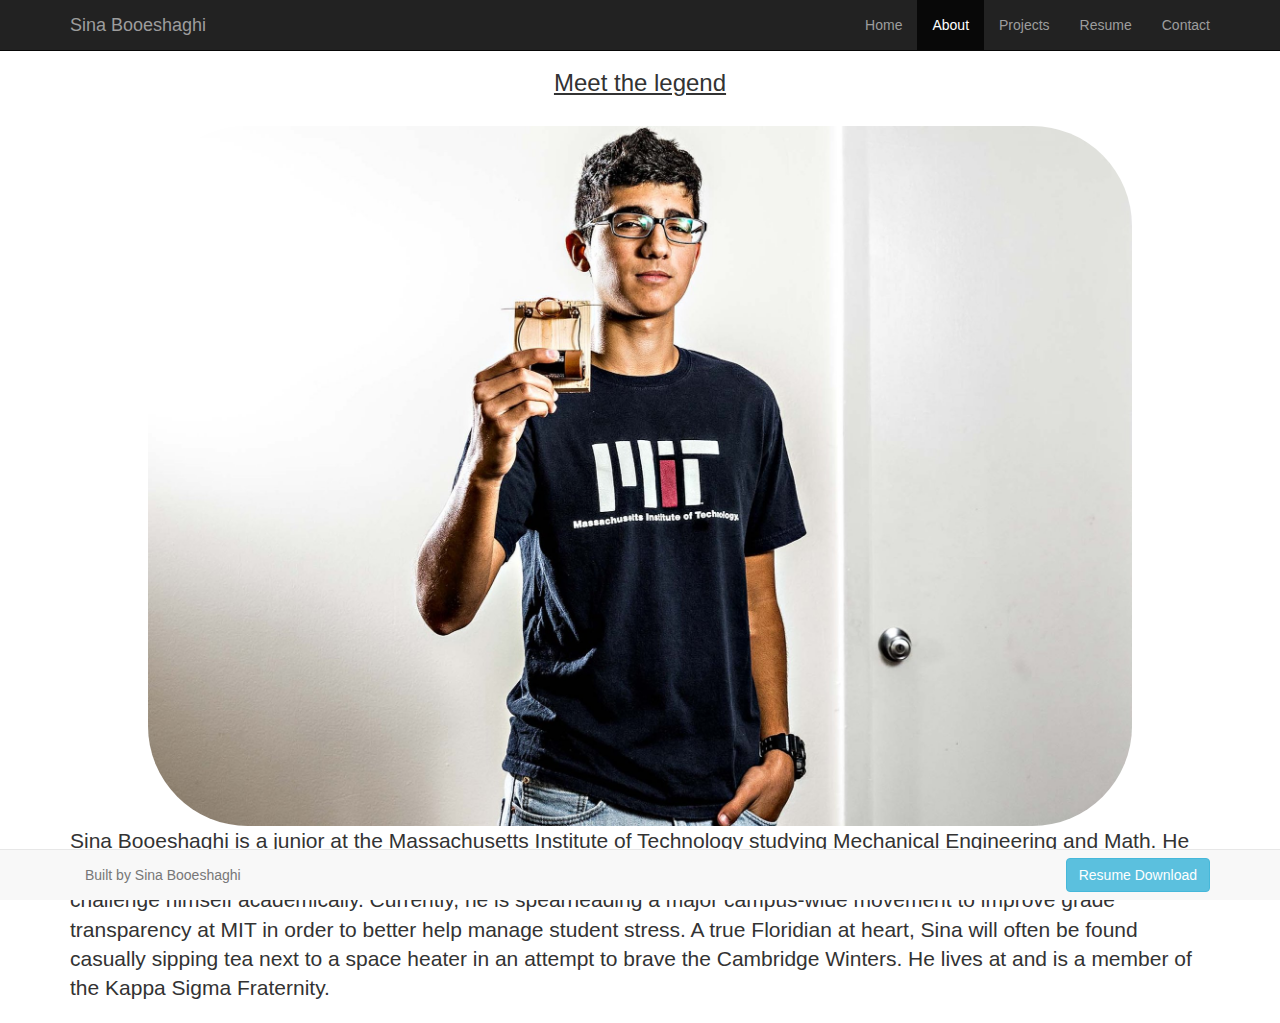
==== about.html @ 24eb37bc "bug fixes" ====
<!-- index.html for your very first website!! -->

    <!DOCTYPE html>

<html>

	<head>
		<title>Sina Booeshaghi</title>
		<meta name="viewport" content = "width=device-width, initial-scale=1.0">
		<link href = "css/bootstrap.min.css" rel = "stylesheet">
		<link href = "css/styles.css" rel = "stylesheet">
        
	</head>

	<body>
		<script src="http://code.jquery.com/jquery-1.11.3.min.js"></script>
		<script src="js/bootstrap.js"></script>
        
        <!-- Top Nav Bar -->
		<div class = "navbar navbar-inverse navbar-fixed-top" role="navigation"><!--this can be changed to navbar-static-top if issue-->
	  		<div class="container">
		  		<div class = "navbar-header">
		  			<a class = "navbar-brand" href="index.html">Sina Booeshaghi</a>
                    <!-- This engages the mobile selection when screen size gets small -->
		  			<button type="button" class = "navbar-toggle" data-toggle = "collapse" data-target = ".navHeaderCollapse">
		  				<span class = "icon-bar"></span>
		  				<span class = "icon-bar"></span>
		  				<span class = "icon-bar"></span>
		  			</button>
		  		</div>

	  			<div class = "collapse navbar-collapse navHeaderCollapse">
	  				<ul class = "nav navbar-nav navbar-right">
                        
                        <!-- Nav Bar Components -->
	  					<li><a href = "index.html">Home</a></li>
	  					<li class="active"><a href = "about.html">About</a></li>
                        <!-- Projects link has a dropdown menu for the different projects -->
	  					<!--<li class = "dropdown">
	  						<a href = "#" class = "dropdown-toggle" data-toggle = "dropdown">Projects <b class = "caret"></b></a>
	  						<ul class = "dropdown-menu">
	  							<li><a href = "#">P1</a></li>
	  							<li><a href = "#">P2</a></li>
	  							<li><a href = "#">P3</a></li>
	  						</ul>
	  					</li>-->
                        <li><a href = "projects.html">Projects</a></li>
	  					<li><a href = "./resume.pdf">Resume</a></li>
	  					<li><a href = "contact.html">Contact</a></li>

	  				</ul>
  				</div>
  			</div>
	 	</div>
        
          
        <!-- Bottom Nav bar -->
	 	<div class = "navbar navbar-default navbar-fixed-bottom">
	 		<div class = "container">
                <p class = "navbar-text pull-left">Built by Sina Booeshaghi</p>
                <!-- This is where you link your resume within the local files -->
                <a href="./resume.pdf" class = "navbar-btn btn-info btn pull-right">Resume Download</a>
	 		</div>

	 	</div>
        <div class="container" style="padding-top:50px;">
        <div class="row">
            <div class="col-md-12 text-center" style="padding-bottom:20px;">
                <h3><u>Meet the legend</u></h3>
            </div>
            <div class="col-md-12">
                <a href="#"><img class="img-responsive img-rounded center-block" src="./css/pbpimg2.jpg" style="max-height:700px;border-radius:100px"></a>
            </div>
            <div class="col-md-12">
                
                <p class="lead">Sina Booeshaghi is a junior at the Massachusetts Institute of Technology studying Mechanical Engineering and Math. He is co-president of MIT-ASME, Corporate Relations director of TechX, and Chair of Education, yet still finds time to challenge himself academically. Currently, he is spearheading a major campus-wide movement to improve grade transparency at MIT in order to better help manage student stress. A true Floridian at heart, Sina will often be found casually sipping tea next to a space heater in an attempt to brave the Cambridge Winters. He lives at and is a member of the Kappa Sigma Fraternity.</p>
            </div>
        </div>
        </div>
        
        
        
        
        <!--<div class="container">
            <div class="row">
                <!--<div class="col-md-3 text-center">
                    <img class="about-icon" src="http://media.cmgdigital.com/shared/img/photos/2013/05/07/b3/d5/20130506_npc_booeshaghi_006.jpg">
                </div>
                
                <div class="col-md-4" style="padding-top:100px;">
                    <img href="./css/pbpimg.jpg">
                </div>
                <div class="col-md-12" style="padding-top:100px;">
                    <h1>Meet the legend</h1>
                    <p>Sina Booeshaghi is a junior at the Massachusetts Institute of Technology studying Mechanical Engineering and Math. He is co-president of MIT-ASME, Corporate Relations director of TechX, and Chair of Education, yet still finds time to challenge himself academically. Currently, he is spearheading a major campus-wide movement to improve grade transparency at MIT in order to better help manage student stress. A true Floridian at heart, Sina will often be found casually sipping tea next to a space heater in an attempt to brave the Cambridge Winters. He lives at and is a member of the Kappa Sigma Fraternity</p>
                </div>
            </div>
        </div>-->
        
        
        
                    <!--<img class="media-object" src="http://media.cmgdigital.com/shared/img/photos/2013/05/07/b3/d5/20130506_npc_booeshaghi_006.jpg" alt="Image not found :(">-->

        <!--
        <div class="jumbotron" style="background-color:white; padding-top:150px">
            <div class="container">
            <div class="row">
                <div class="col-md-6">
                    
                </div>
                
                <div  class="col-md-6">
                    <p>Sina Booeshaghi is a junior at the Massachusetts Institute of Technology studying Mechanical Engineering and Math. He is co-president of MIT-ASME, Corporate Relations director of TechX, and Chair of Education, yet still finds time to challenge himself academically. Currently, he is spearheading a major campus-wide movement to improve grade transparency at MIT in order to better help manage student stress. A true Floridian at heart, Sina will often be found casually sipping tea next to a space heater in an attempt to brave the Cambridge Winters. He lives at and is a member of the Kappa Sigma Fraternity</p>
                
                </div>
            
            </div>
            </div>
        
        </div>
-->

<!--
		<center>
			<h1><u>Sina Booeshaghi</u></h1>

	 

	  		<img src="http://media.cmgdigital.com/shared/img/photos/2013/05/07/b3/d5/20130506_npc_booeshaghi_006.jpg" width="420" height="300">

 

 
		</center>


		<h2>Feel free to peruse, this is a work in progress</h2>

		Sina Booeshaghi is a junior at the Massachusetts Institute of Technology studying Mechanical Engineering and Math. He is co-president of MIT-ASME, Corporate Relations director of TechX, and Chair of Education, yet still finds time to challenge himself academically. Currently, he is spearheading a major campus-wide movement to improve grade transparency at MIT in order to better help manage student stress. A true Floridian at heart, Sina will often be found casually sipping tea next to a space heater in an attempt to brave the Cambridge Winters. He lives at and is a member of the Kappa Sigma Fraternity.<P>
		<center>
			<h4>Copyright © 2015, by
			<a href="https://www.linkedin.com/pub/ali-sina-booeshaghi/82/29a/57b">Sina Booeshaghi</a>
			</h4>
		</center>-->


	</body>

</html>
---- css/styles.css ----
.vertical-center {
    min-height: 100%;
    min-height: 100vh;
    display: flex;
    align-items: center;
    justify-content: center;
    flex-direction: column;
}

.offset {
    padding-bottom: 450px;
}

.span {
    display: inline-block;
    vertical-align: middle;
    line-height: normal;
    
}

.container center-text{
  position: relative;
  height: 14rem;
  
  /*border: 1px solid;*/
}

.text-wrapper {
  position: absolute;
  top: 30%;
  left:50%;
  transform: translate(-50%,-50%);
  text-align: center;
  
  /*border: 1px dashed deeppink;*/
}
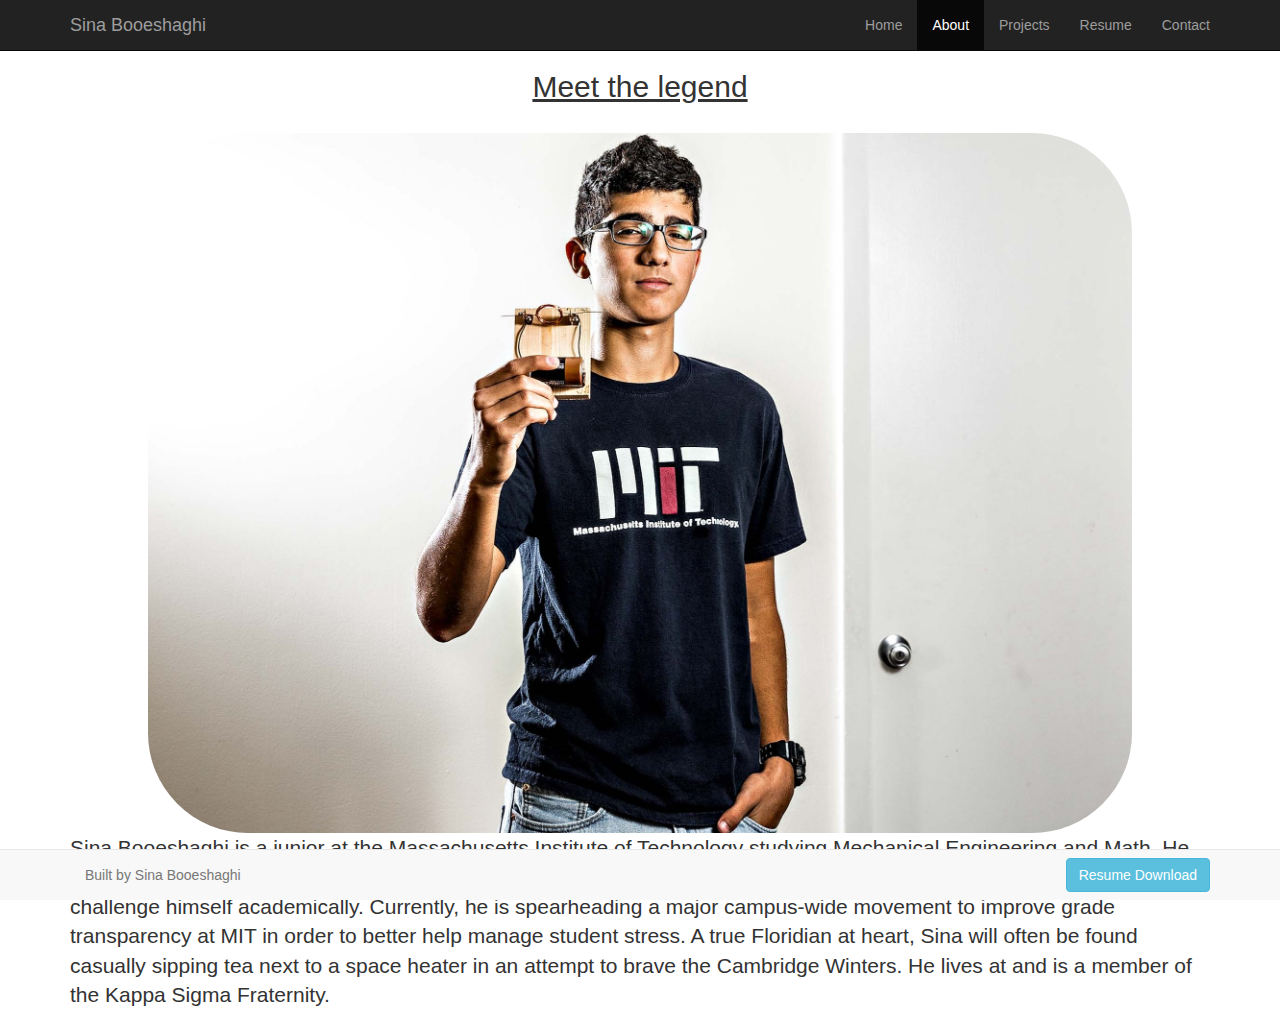
==== commit adf4c2bb: "more bug fixes" ====
--- a/about.html
+++ b/about.html
@@ -66,7 +66,7 @@
         <div class="container" style="padding-top:50px;">
         <div class="row">
             <div class="col-md-12 text-center" style="padding-bottom:20px;">
-                <h3><u>Meet the legend</u></h3>
+                <h2><u>Meet the legend</u></h2>
             </div>
             <div class="col-md-12">
                 <a href="#"><img class="img-responsive img-rounded center-block" src="./css/pbpimg2.jpg" style="max-height:700px;border-radius:100px"></a>
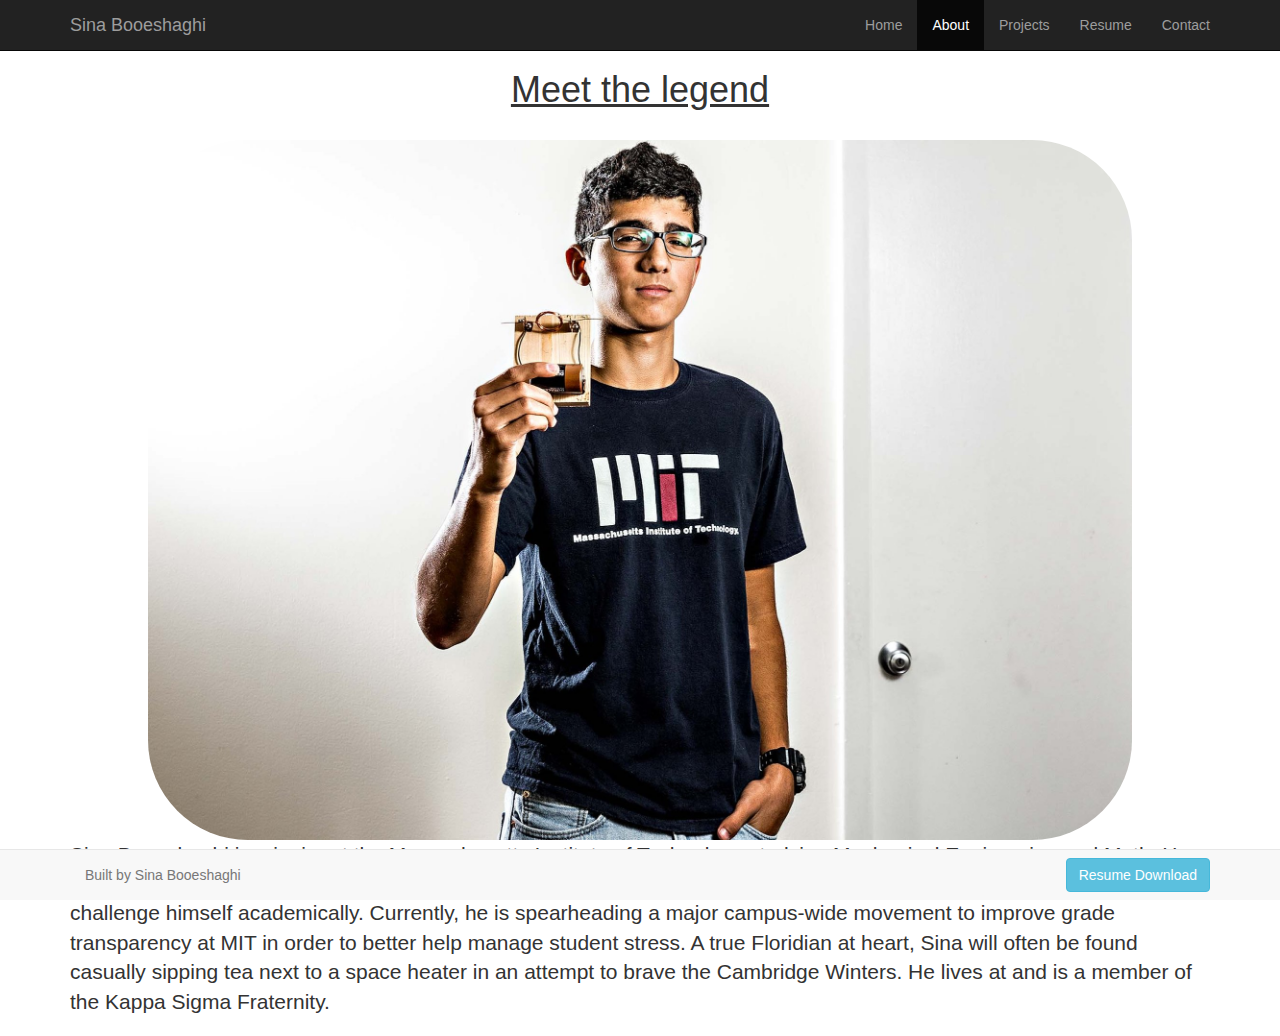
==== commit fd8167a6: "size fixes" ====
--- a/about.html
+++ b/about.html
@@ -66,7 +66,7 @@
         <div class="container" style="padding-top:50px;">
         <div class="row">
             <div class="col-md-12 text-center" style="padding-bottom:20px;">
-                <h2><u>Meet the legend</u></h2>
+                <h1><u>Meet the legend</u></h1>
             </div>
             <div class="col-md-12">
                 <a href="#"><img class="img-responsive img-rounded center-block" src="./css/pbpimg2.jpg" style="max-height:700px;border-radius:100px"></a>
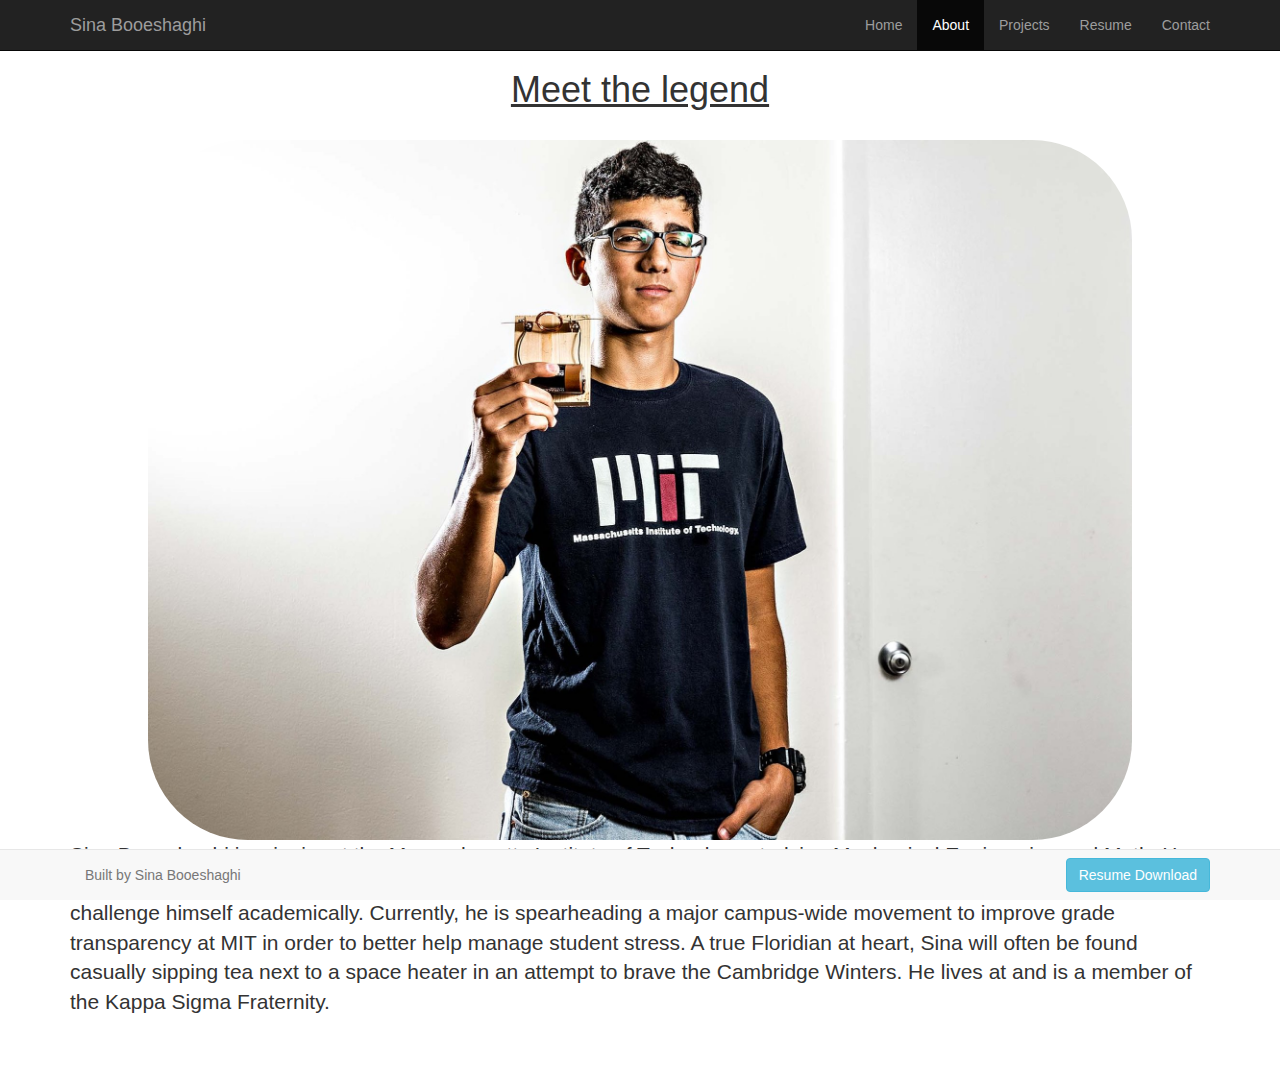
==== commit 2eab8760: "try to fix mobile alignment" ====
--- a/about.html
+++ b/about.html
@@ -63,7 +63,7 @@
 	 		</div>
 
 	 	</div>
-        <div class="container" style="padding-top:50px;">
+        <div class="container" style="padding-top:50px;padding-bottom:40px;">
         <div class="row">
             <div class="col-md-12 text-center" style="padding-bottom:20px;">
                 <h1><u>Meet the legend</u></h1>
--- a/css/styles.css
+++ b/css/styles.css
@@ -21,6 +21,7 @@
 .container center-text{
   position: relative;
   height: 14rem;
+  align-self: center;
   
   /*border: 1px solid;*/
 }
@@ -28,6 +29,7 @@
 .text-wrapper {
   position: absolute;
   top: 30%;
+  align-content: center;
   left:50%;
   transform: translate(-50%,-50%);
   text-align: center;
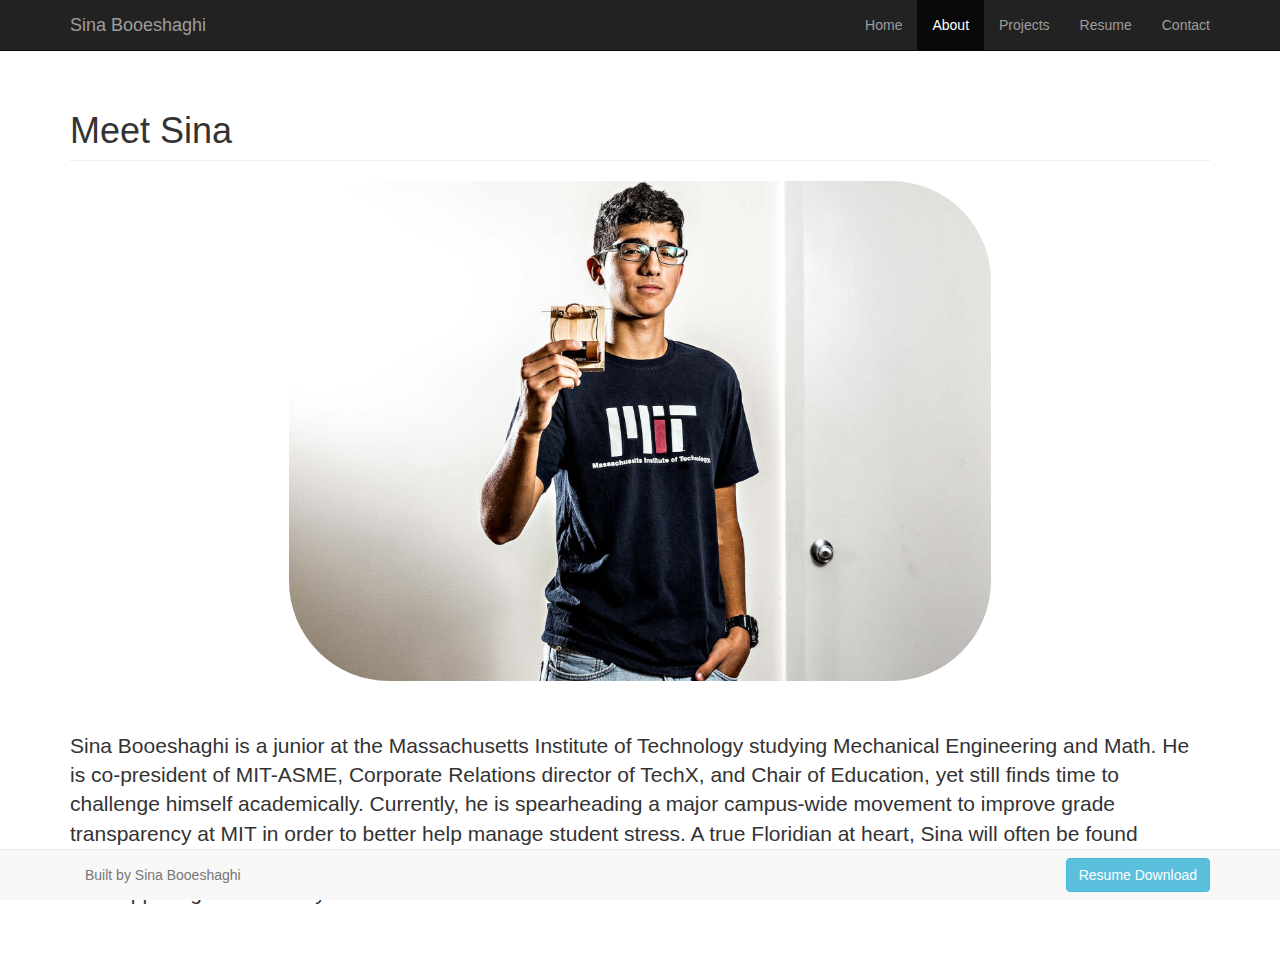
==== commit f62623cf: "added projects page and resume" ====
--- a/about.html
+++ b/about.html
@@ -17,7 +17,7 @@
 		<script src="js/bootstrap.js"></script>
         
         <!-- Top Nav Bar -->
-		<div class = "navbar navbar-inverse navbar-fixed-top" role="navigation"><!--this can be changed to navbar-static-top if issue-->
+		<div class = "navbar navbar-inverse navbar-static-top" role="navigation"><!--this can be changed to navbar-static-top if issue-->
 	  		<div class="container">
 		  		<div class = "navbar-header">
 		  			<a class = "navbar-brand" href="index.html">Sina Booeshaghi</a>
@@ -63,19 +63,24 @@
 	 		</div>
 
 	 	</div>
-        <div class="container" style="padding-top:50px;padding-bottom:40px;">
-        <div class="row">
-            <div class="col-md-12 text-center" style="padding-bottom:20px;">
-                <h1><u>Meet the legend</u></h1>
+        
+        
+        <div class="container" style="padding-bottom:40px;">
+            <div class="row">
+                <div class="col-lg-12">
+                    <h1 class="page-header">Meet Sina</h1>
+                </div>
             </div>
-            <div class="col-md-12">
-                <a href="#"><img class="img-responsive img-rounded center-block" src="./css/pbpimg2.jpg" style="max-height:700px;border-radius:100px"></a>
+            <div class="row">
+                <div class="col-md-12">
+                    <a href="#"><img class="img-responsive img-rounded center-block" src="./css/pbpimg2.jpg" style="max-height:500px;border-radius:100px"></a>
+                </div>
             </div>
-            <div class="col-md-12">
-                
-                <p class="lead">Sina Booeshaghi is a junior at the Massachusetts Institute of Technology studying Mechanical Engineering and Math. He is co-president of MIT-ASME, Corporate Relations director of TechX, and Chair of Education, yet still finds time to challenge himself academically. Currently, he is spearheading a major campus-wide movement to improve grade transparency at MIT in order to better help manage student stress. A true Floridian at heart, Sina will often be found casually sipping tea next to a space heater in an attempt to brave the Cambridge Winters. He lives at and is a member of the Kappa Sigma Fraternity.</p>
+            <div class="row">
+                <div class="col-md-12" style="padding-top:50px;">
+                    <p class="lead">Sina Booeshaghi is a junior at the Massachusetts Institute of Technology studying Mechanical Engineering and Math. He is co-president of MIT-ASME, Corporate Relations director of TechX, and Chair of Education, yet still finds time to challenge himself academically. Currently, he is spearheading a major campus-wide movement to improve grade transparency at MIT in order to better help manage student stress. A true Floridian at heart, Sina will often be found casually sipping tea next to a space heater in an attempt to brave the Cambridge Winters. He lives at and is a member of the Kappa Sigma Fraternity.</p>
+                </div>
             </div>
-        </div>
         </div>
         
         
--- a/css/styles.css
+++ b/css/styles.css
@@ -1,39 +1,22 @@
-.vertical-center {
-    min-height: 100%;
-    min-height: 100vh;
-    display: flex;
-    align-items: center;
-    justify-content: center;
-    flex-direction: column;
+.container center-text{
+    position: relative;
+    height: 50%;
+    vertical-align: middle;
+    align-self: center;
+    text-align: center;
+    display: inline-block;
+
+    /*border: 1px solid;*/
 }
 
-.offset {
-    padding-bottom: 450px;
+.text-wrapper-center {
+    position: relative;
+    display: flex;
+    flex-direction: column;
+    top: 30%;
+    text-align: center;
+    padding-top:25px
+
+    /*border: 1px dashed deeppink;*/
 }
 
-.span {
-    display: inline-block;
-    vertical-align: middle;
-    line-height: normal;
-    
-}
-
-.container center-text{
-  position: relative;
-  height: 14rem;
-  align-self: center;
-  
-  /*border: 1px solid;*/
-}
-
-.text-wrapper {
-  position: absolute;
-  top: 30%;
-  align-content: center;
-  left:50%;
-  transform: translate(-50%,-50%);
-  text-align: center;
-  
-  /*border: 1px dashed deeppink;*/
-}
-
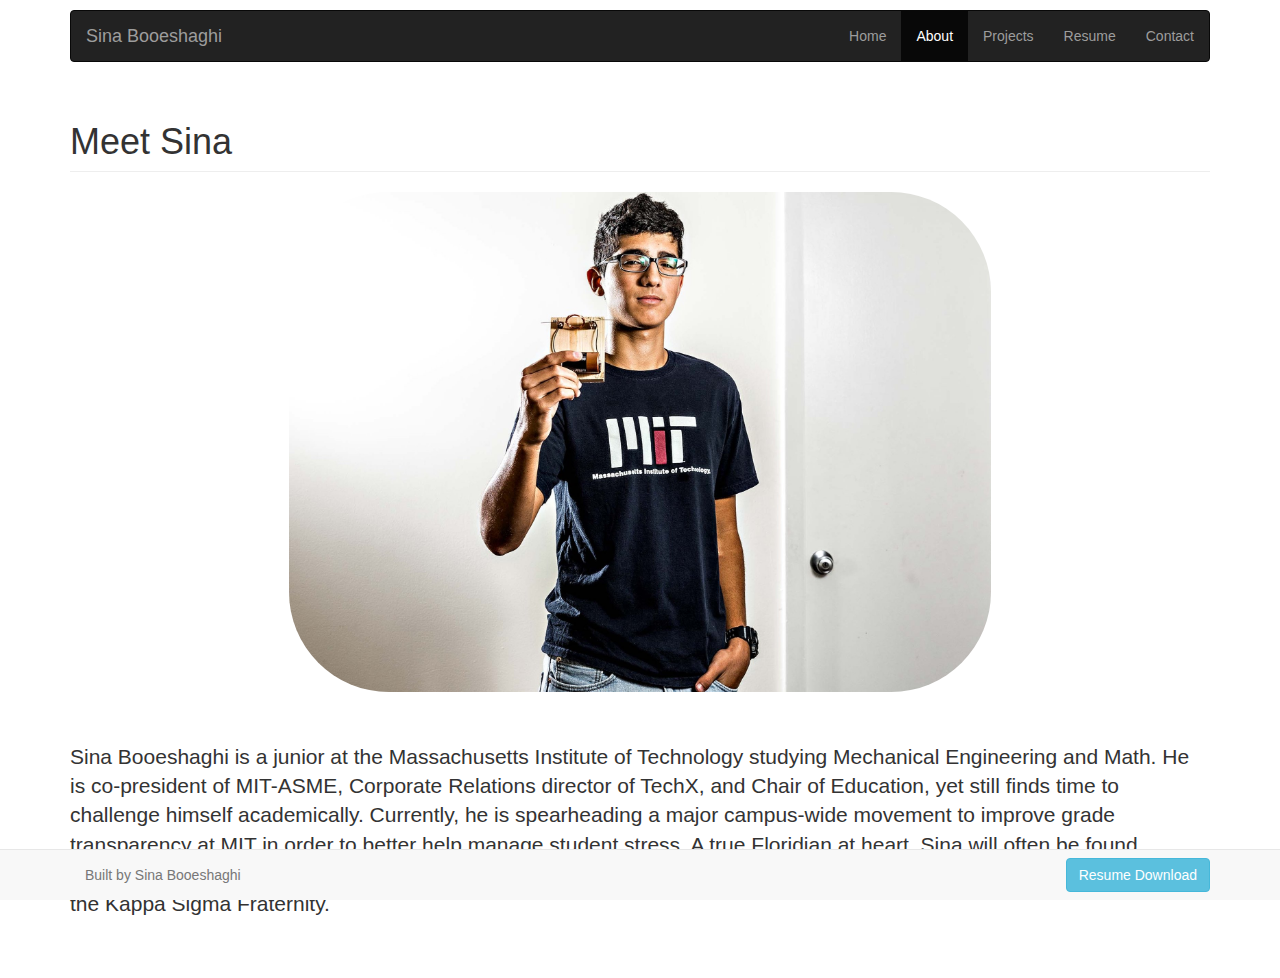
==== commit b6e4bf96: "navbar is now fixed width and sits just below top. if you dont like this, then change it" ====
--- a/about.html
+++ b/about.html
@@ -17,8 +17,9 @@
 		<script src="js/bootstrap.js"></script>
         
         <!-- Top Nav Bar -->
-		<div class = "navbar navbar-inverse navbar-static-top" role="navigation"><!--this can be changed to navbar-static-top if issue-->
-	  		<div class="container">
+        <div class="container" style="padding-top:10px">
+		<div class = "navbar navbar-inverse" role="navigation"><!--this can be changed to navbar-static-top if issue-->
+
 		  		<div class = "navbar-header">
 		  			<a class = "navbar-brand" href="index.html">Sina Booeshaghi</a>
                     <!-- This engages the mobile selection when screen size gets small -->
@@ -51,7 +52,8 @@
 	  				</ul>
   				</div>
   			</div>
-	 	</div>
+
+        </div>
         
           
         <!-- Bottom Nav bar -->
--- a/css/styles.css
+++ b/css/styles.css
@@ -9,14 +9,12 @@
     /*border: 1px solid;*/
 }
 
-.text-wrapper-center {
-    position: relative;
-    display: flex;
-    flex-direction: column;
-    top: 30%;
-    text-align: center;
-    padding-top:25px
-
-    /*border: 1px dashed deeppink;*/
+.v-center {
+  width: 50%;
+  height: 60%;
+  overflow: visible;
+  margin: auto;
+  position: absolute;
+  top: 0; left: 0; bottom: 0; right: 0;
 }
 
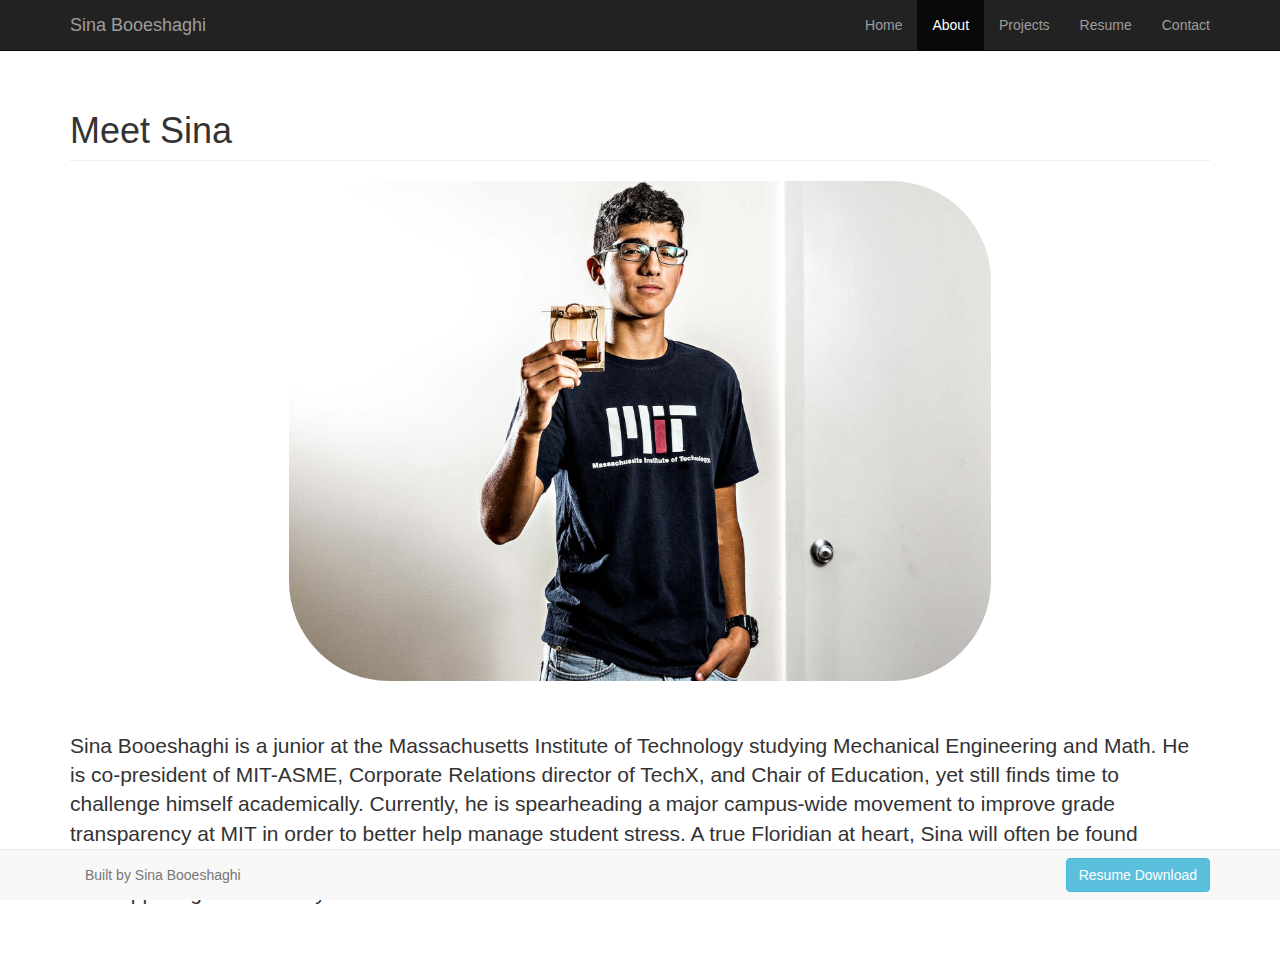
==== commit ebd5b2e4: "added resume page with link to resume via picture" ====
--- a/about.html
+++ b/about.html
@@ -17,9 +17,9 @@
 		<script src="js/bootstrap.js"></script>
         
         <!-- Top Nav Bar -->
-        <div class="container" style="padding-top:10px">
-		<div class = "navbar navbar-inverse" role="navigation"><!--this can be changed to navbar-static-top if issue-->
-
+        <!--<div class="container" style="padding-top:10px">-->
+		<div class = "navbar navbar-inverse navbar-static-top" role="navigation"><!--this can be changed to navbar-static-top if issue-->
+            <div class="container">
 		  		<div class = "navbar-header">
 		  			<a class = "navbar-brand" href="index.html">Sina Booeshaghi</a>
                     <!-- This engages the mobile selection when screen size gets small -->
@@ -46,7 +46,7 @@
 	  						</ul>
 	  					</li>-->
                         <li><a href = "projects.html">Projects</a></li>
-	  					<li><a href = "./resume.pdf">Resume</a></li>
+	  					<li><a href = "resume.html">Resume</a></li>
 	  					<li><a href = "contact.html">Contact</a></li>
 
 	  				</ul>
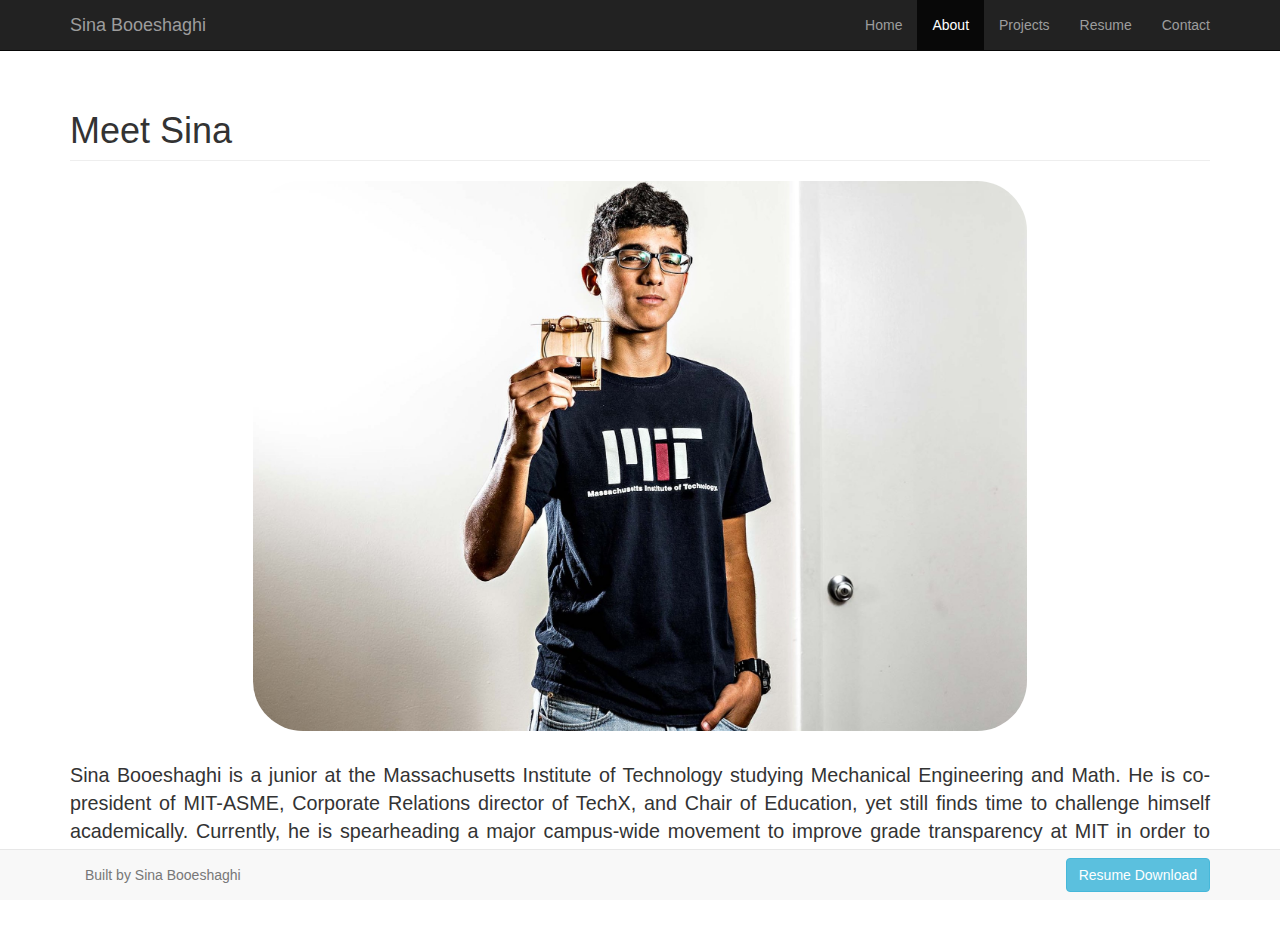
==== commit b59992c8: "changed label on first page" ====
--- a/about.html
+++ b/about.html
@@ -75,82 +75,16 @@
             </div>
             <div class="row">
                 <div class="col-md-12">
-                    <a href="#"><img class="img-responsive img-rounded center-block" src="./css/pbpimg2.jpg" style="max-height:500px;border-radius:100px"></a>
+                    <a href="#"><img class="img-responsive img-rounded center-block" src="./css/pbpimg2.jpg" style="max-height:550px;border-radius:50px"></a>
                 </div>
             </div>
             <div class="row">
-                <div class="col-md-12" style="padding-top:50px;">
-                    <p class="lead">Sina Booeshaghi is a junior at the Massachusetts Institute of Technology studying Mechanical Engineering and Math. He is co-president of MIT-ASME, Corporate Relations director of TechX, and Chair of Education, yet still finds time to challenge himself academically. Currently, he is spearheading a major campus-wide movement to improve grade transparency at MIT in order to better help manage student stress. A true Floridian at heart, Sina will often be found casually sipping tea next to a space heater in an attempt to brave the Cambridge Winters. He lives at and is a member of the Kappa Sigma Fraternity.</p>
+                <div class="col-md-12" style="padding-top:30px;">
+                    <p class="text-justify" style="font-size:calc(100% + .45vw);">Sina Booeshaghi is a junior at the Massachusetts Institute of Technology studying Mechanical Engineering and Math. He is co-president of MIT-ASME, Corporate Relations director of TechX, and Chair of Education, yet still finds time to challenge himself academically. Currently, he is spearheading a major campus-wide movement to improve grade transparency at MIT in order to better help manage student stress. A true Floridian at heart, Sina will often be found casually sipping tea next to a space heater in an attempt to brave the Cambridge Winters. He lives at and is a member of the Kappa Sigma Fraternity.</p>
                 </div>
             </div>
         </div>
         
-        
-        
-        
-        <!--<div class="container">
-            <div class="row">
-                <!--<div class="col-md-3 text-center">
-                    <img class="about-icon" src="http://media.cmgdigital.com/shared/img/photos/2013/05/07/b3/d5/20130506_npc_booeshaghi_006.jpg">
-                </div>
-                
-                <div class="col-md-4" style="padding-top:100px;">
-                    <img href="./css/pbpimg.jpg">
-                </div>
-                <div class="col-md-12" style="padding-top:100px;">
-                    <h1>Meet the legend</h1>
-                    <p>Sina Booeshaghi is a junior at the Massachusetts Institute of Technology studying Mechanical Engineering and Math. He is co-president of MIT-ASME, Corporate Relations director of TechX, and Chair of Education, yet still finds time to challenge himself academically. Currently, he is spearheading a major campus-wide movement to improve grade transparency at MIT in order to better help manage student stress. A true Floridian at heart, Sina will often be found casually sipping tea next to a space heater in an attempt to brave the Cambridge Winters. He lives at and is a member of the Kappa Sigma Fraternity</p>
-                </div>
-            </div>
-        </div>-->
-        
-        
-        
-                    <!--<img class="media-object" src="http://media.cmgdigital.com/shared/img/photos/2013/05/07/b3/d5/20130506_npc_booeshaghi_006.jpg" alt="Image not found :(">-->
-
-        <!--
-        <div class="jumbotron" style="background-color:white; padding-top:150px">
-            <div class="container">
-            <div class="row">
-                <div class="col-md-6">
-                    
-                </div>
-                
-                <div  class="col-md-6">
-                    <p>Sina Booeshaghi is a junior at the Massachusetts Institute of Technology studying Mechanical Engineering and Math. He is co-president of MIT-ASME, Corporate Relations director of TechX, and Chair of Education, yet still finds time to challenge himself academically. Currently, he is spearheading a major campus-wide movement to improve grade transparency at MIT in order to better help manage student stress. A true Floridian at heart, Sina will often be found casually sipping tea next to a space heater in an attempt to brave the Cambridge Winters. He lives at and is a member of the Kappa Sigma Fraternity</p>
-                
-                </div>
-            
-            </div>
-            </div>
-        
-        </div>
--->
-
-<!--
-		<center>
-			<h1><u>Sina Booeshaghi</u></h1>
-
-	 
-
-	  		<img src="http://media.cmgdigital.com/shared/img/photos/2013/05/07/b3/d5/20130506_npc_booeshaghi_006.jpg" width="420" height="300">
-
- 
-
- 
-		</center>
-
-
-		<h2>Feel free to peruse, this is a work in progress</h2>
-
-		Sina Booeshaghi is a junior at the Massachusetts Institute of Technology studying Mechanical Engineering and Math. He is co-president of MIT-ASME, Corporate Relations director of TechX, and Chair of Education, yet still finds time to challenge himself academically. Currently, he is spearheading a major campus-wide movement to improve grade transparency at MIT in order to better help manage student stress. A true Floridian at heart, Sina will often be found casually sipping tea next to a space heater in an attempt to brave the Cambridge Winters. He lives at and is a member of the Kappa Sigma Fraternity.<P>
-		<center>
-			<h4>Copyright © 2015, by
-			<a href="https://www.linkedin.com/pub/ali-sina-booeshaghi/82/29a/57b">Sina Booeshaghi</a>
-			</h4>
-		</center>-->
-
-
 	</body>
 
 </html>--- a/css/styles.css
+++ b/css/styles.css
@@ -1,14 +1,3 @@
-.container center-text{
-    position: relative;
-    height: 50%;
-    vertical-align: middle;
-    align-self: center;
-    text-align: center;
-    display: inline-block;
-
-    /*border: 1px solid;*/
-}
-
 .v-center {
   width: 50%;
   height: 60%;
